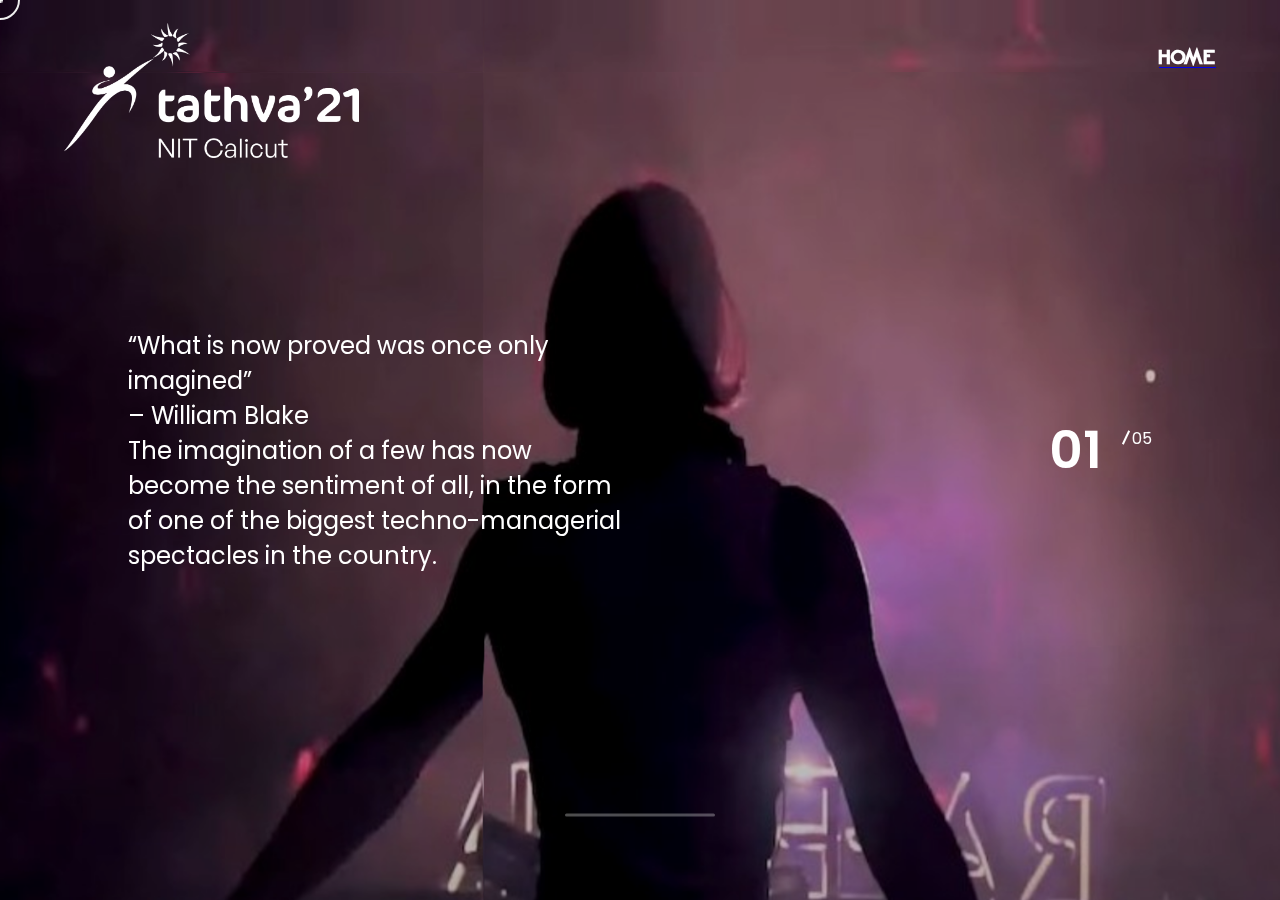
==== index.html @ c6cf7f23 "Rename about.html to index.html" ====
<!DOCTYPE html>
<html lang="en">
  <head>
    <meta charset="UTF-8" />
    <meta
      name="viewport"
      content="height=device-height, 
                        width=device-width, initial-scale=1.0, 
                        minimum-scale=1.0, maximum-scale=1.0, 
                        user-scalable=no, target-densitydpi=device-dpi"
    />
    <meta http-equiv="X-UA-Compatible" content="ie=edge" />
    <meta name="Author" content="Sanandh Kumar M" />
    <link
      rel="shortcut icon"
      href="assets/favicon.png"
      style="transform: scale(2)"
      type="image/x-icon"
    />

    <title>About | Tathva 2020</title>
    <!--Main Style Css-->
    <link rel="stylesheet" href="css/about.css" />
    <!--FONTAWESOME-->
    <link
      rel="stylesheet"
      href="https://cdnjs.cloudflare.com/ajax/libs/font-awesome/5.15.3/css/all.min.css"
      integrity="sha512-iBBXm8fW90+nuLcSKlbmrPcLa0OT92xO1BIsZ+ywDWZCvqsWgccV3gFoRBv0z+8dLJgyAHIhR35VZc2oM/gI1w=="
      crossorigin="anonymous"
    />
  </head>

  <body class="smooth-scroll">
    <!--CUSTOM CURSOR START-->
    <div id="custom-cursor">
      <div id="cursor-outer">
        <div id="cursor-loading"></div>
      </div>

      <div id="cursor-inner"></div>
    </div>
    <!--CUSTOM CURSOR END-->

    <!--MAIN START-->
    <div id="main">
      <div class="ct-main-content ct-index">
        <!--HEADER START-->
        <header>
          <div class="logo-container">
            <a href="https://tathva.org" id="logo" class="cursor-link">
              <img
                src="assets/tathva_logo_white.png"
                alt="Tathva Logo"
                style="margin-top: 60px"
              />
            </a>
          </div>
          <a href="https://tathva.org"
            ><h3 class="cursor-link" style="pointer-events: all">HOME</h3></a
          >
        </header>
        <!--HEADER END-->

        <div id="scroll-content"></div>

        <!--PAGE CONTENT START-->
        <div class="page-content">
          <!--PIXI SLIDER START-->
          <div id="pixi-slider">
            <div class="slider-wrapper">
              <!--SLIDER ITEM-->
              <div class="slider-item">
                <div class="slide-image">
                  <img
                    src="assets/About-1.jpeg"
                    crossorigin="anonymous"
                    class="slide-item__image"
                    alt="Tathva Image"
                  />
                </div>

                <div class="slide-content">
                  <div class="slide-content-inner">
                    <!-- <h2 class="item-title" data-splitting >Redefining Technology </h2> -->
                    <div class="item-cat" style="font-size: 24px">
                      “What is now proved was once only imagined”
                      <br />
                      – William Blake
                      <br />
                      The imagination of a few has now become the sentiment of
                      all, in the form of one of the biggest techno-managerial
                      spectacles in the country.
                    </div>
                  </div>
                </div>
              </div>

              <!--SLIDER ITEM-->
              <div class="slider-item">
                <div class="slide-image">
                  <img
                    src="assets/2.jpeg"
                    crossorigin="anonymous"
                    class="slide-item__image"
                    alt="Tathva Image"
                  />
                </div>
                <div class="slide-content">
                  <div class="slide-content-inner">
                    <h2 class="item-title" data-splitting>Our Origin</h2>
                    <div class="item-cat">
                      Since its inception in 2000, Tathva transformed from an
                      intra-college fest into a larger framework that coalesced
                      many contests, demonstrations and exhibitions by 2002. In
                      2007, the fest transformed to encompass technology and
                      management and thereby grew by leaps and bounds
                    </div>
                  </div>
                </div>
              </div>

              <!--SLIDER ITEM-->
              <div class="slider-item">
                <div class="slide-image">
                  <img
                    src="assets/3.jpeg"
                    crossorigin="anonymous"
                    class="slide-item__image"
                    alt="Tathva Image"
                  />
                </div>
                <div class="slide-content">
                  <div class="slide-content-inner">
                    <h2 class="item-title" data-splitting>Our Mission</h2>
                    <div class="item-cat">
                      Tathva aims to instil within the student community the
                      passion for knowledge, the courage for innovation and the
                      determination to succeed by providing them with a platform
                      to realise their ideas and propel their growth.
                    </div>
                  </div>
                </div>
              </div>

              <!--SLIDER ITEM-->
              <div class="slider-item">
                <div class="slide-image">
                  <img
                    src="assets/4.jpg"
                    crossorigin="anonymous"
                    class="slide-item__image"
                    alt="Tathva Image"
                  />
                </div>

                <div class="slide-content">
                  <div class="slide-content-inner">
                    <h2 class="item-title" data-splitting>Our Reach</h2>
                    <div class="item-cat">
                      With a staggering 300,000+ website hits, a phenomenal
                      footfall of nearly 35,000 individuals, public relations
                      with over 1200 colleges throughout the country our reach
                      lives up to the legacy of our name.
                    </div>
                  </div>
                </div>
              </div>

              <!--SLIDER ITEM-->
              <div class="slider-item">
                <div class="slide-image">
                  <img
                    src="assets/5.jpeg"
                    crossorigin="anonymous"
                    class="slide-item__image"
                    alt="Tathva Image"
                  />
                </div>

                <div class="slide-content">
                  <div class="slide-content-inner">
                    <h2 class="item-title" data-splitting>Our Motto</h2>
                    <div class="item-cat">
                      We believe that “Anything sufficiently revolutionary is
                      equivalent to being magical” and we make that magic happen
                      every year at Tathva through our humble efforts.
                    </div>
                  </div>
                </div>
              </div>
            </div>

            <!--PIXI SLIDER NAVIGATION START-->
            <div class="arrows-wrap">
              <div
                class="slider-nav slider-nav--prev parallax-wrap"
                data-nav="previous"
              >
                <div class="parallax-icon">
                  <i class="fas fa-chevron-left"></i>
                </div>
              </div>
              <div
                class="slider-nav slider-nav--next parallax-wrap"
                data-nav="next"
              >
                <div class="parallax-icon">
                  <i class="fas fa-chevron-right"></i>
                </div>
              </div>
              <div class="progress-bar">
                <div class="progress"></div>
              </div>
            </div>
            <!--PIXI SLIDER NAVIGATION END-->

            <div id="canvas-container"></div>
          </div>
          <!--PIXI SLIDER END-->
        </div>
        <!--PAGE CONTENT END-->
      </div>
    </div>
    <!--MAIN END-->

    <!--SCRIPT-->
    <script src="assets/vendor/jquery.min.js"></script>
    <script src="assets/vendor/plugins.min.js"></script>
    <script src="assets/js/main.js"></script>
  </body>
</html>
---- css/about.css ----
@import url("https://fonts.googleapis.com/css2?family=Poppins&display=swap");
@font-face {
  font-family: boldkei;
  src: url("../assets/font/Bold\ Kei.ttf");
}
* {
  -webkit-box-sizing: border-box;
  box-sizing: border-box;
  padding: 0;
  margin: 0;
  list-style: none !important;
  outline: none !important; 
}

*:after, *:before {
  -webkit-box-sizing: border-box;
  box-sizing: border-box; }

h1,
h2,
h3,
h4,
h5,
h6 {
  margin: 0;
  padding: 0; }

i, em {
  font-style: normal; }


html, body {
  height: 100%;
  width: 100%;
 }

body {
  background-color: #1e1e1e;
  color: #fff;
  font-family: 'Poppins', sans-serif;
  overflow-x: hidden; }

h1, h2, h3, h4, h5, h6 {
  color: #fff;
  font-weight: 600; }

h3 {
  line-height: 42px; }

/* p {
  font-size: 16px;
  line-height: 28px;
  color: #8f8f8f; } */

img {
  border: 0 none;
  max-width: 100%;
  vertical-align: middle;
  height: auto; 
}



/*============ 2. Helper Css ============*/
/* Common Css */
.main-btn {
  text-decoration: none;
  border: 1px solid rgba(255, 255, 255, 0.3);
  letter-spacing: 1px;
  font-weight: 600;
  color: #000;
  padding: 10px 20px;
  font-size: 14px;
  text-transform: uppercase;
  -webkit-transition: all .5s ease;
  -o-transition: all .5s ease;
  transition: all .5s ease;
  background-color: transparent;
  color: #fff; }
.main-btn:hover {
  background: #fff;
  color: #000;
  text-decoration: none; 
}
/* Custom Cursor Css */
#custom-cursor {
  position: absolute;
  top: 0;
  left: 0;
  width: 30px;
  height: 30px;
  pointer-events: none;
  z-index: 10000;
  cursor: none;
}
#custom-cursor #cursor-outer {
  position: fixed;
  width: 40px;
  height: 40px;
  border: 2px solid #eee;
  border-radius: 50%;
  pointer-events: none;
  -webkit-transform: translate(
    -50%,
    -50%
  );
  -ms-transform: translate(-50%, -50%);
  transform: translate(-50%, -50%);
}
#custom-cursor #cursor-loading {
  position: absolute;
  top: -10px;
  left: -10px;
  height: 56px;
  width: 56px;
  -webkit-animation: circ-anim 0.7s
    linear infinite;
  animation: circ-anim 0.7s linear
    infinite;
  display: none;
  border-width: 0px;
  border-radius: 50%;
  border-top: 2px solid #fff;
  border-right: 2px solid transparent;
}
#custom-cursor #cursor-inner {
  position: fixed;
  height: 5px;
  width: 5px;
  border-radius: 50%;
  background-color: #fff;
  -webkit-transform: translate3d(
    -50%,
    -50%,
    1px
  );
  transform: translate3d(
    -50%,
    -50%,
    1px
  );
}

@-webkit-keyframes circ-anim {
  from {
    -webkit-transform: rotate(0);
    transform: rotate(0);
  }
  to {
    -webkit-transform: rotate(360deg);
    transform: rotate(360deg);
  }
}

@keyframes circ-anim {
  from {
    -webkit-transform: rotate(0);
    transform: rotate(0);
  }
  to {
    -webkit-transform: rotate(360deg);
    transform: rotate(360deg);
  }
}

#cursor-outer i {
  font-size: 10px;
  position: absolute;
  top: 50%;
  left: 50%;
  -webkit-transform: translate(
    -50%,
    -50%
  );
  -ms-transform: translate(-50%, -50%);
  transform: translate(-50%, -50%);
}
@media only screen and  (max-width: 400px){
  #custom-cursor{
    display: none;
  }
}

.link-underline:after {
  content: "";
  display: block;
  width: 100%;
  height: 2px;
  background-color: #fff;
  margin-top: 2px; 
}

.link-underline:hover:after {
  -webkit-animation: swipe-line 1.25s cubic-bezier(0.475, 0.425, 0, 0.995) forwards;
  animation: swipe-line 1.25s cubic-bezier(0.475, 0.425, 0, 0.995) forwards; 
}

@-webkit-keyframes swipe-line {
  0% {
    -webkit-transform-origin: right;
    transform-origin: right;
    -webkit-transform: scale(1);
    transform: scale(1); 
  }
  33% {
    -webkit-transform-origin: right;
    transform-origin: right;
    -webkit-transform: scaleX(0);
    transform: scaleX(0); 
  }
  66% {
    -webkit-transform-origin: left;
    transform-origin: left;
    -webkit-transform: scaleX(0);
    transform: scaleX(0); 
  }
  to {
    -webkit-transform-origin: left;
    transform-origin: left;
    -webkit-transform: scale(1);
    transform: scale(1); 
  } 
}

@keyframes swipe-line {
  0% {
    -webkit-transform-origin: right;
    transform-origin: right;
    -webkit-transform: scale(1);
    transform: scale(1); 
  }
  33% {
    -webkit-transform-origin: right;
    transform-origin: right;
    -webkit-transform: scaleX(0);
    transform: scaleX(0); 
  }
  66% {
    -webkit-transform-origin: left;
    transform-origin: left;
    -webkit-transform: scaleX(0);
    transform: scaleX(0); 
  }
  to {
    -webkit-transform-origin: left;
    transform-origin: left;
    -webkit-transform: scale(1);
    transform: scale(1); 
  } 
}

.fade-up {
  opacity: 0.01;
  -webkit-transform: translateY(80px);
  -ms-transform: translateY(80px);
  transform: translateY(80px); 
}

.smooth-scroll #scroll-content {
  position: fixed;
  top: 0;
  left: 0;
  right: 0;
  bottom: 0; 
}

.parallax-wrap {
  width: 60px;
  height: 60px;
  display: -webkit-box;
  display: -webkit-flex;
  display: -ms-flexbox;
  display: flex;
  position: relative;
  -webkit-box-pack: center;
  -webkit-justify-content: center;
  -ms-flex-pack: center;
  justify-content: center;
  -webkit-box-align: center;
  -webkit-align-items: center;
  -ms-flex-align: center;
  align-items: center;
  z-index: 10;
  cursor: pointer; 
}

.parallax-icon {
  height: 30px;
  width: 30px;
  color: #fff;
  text-align: center;
  line-height: 30px;
  font-size: 24px; 
}



/* Animation Related Css */
.text-fadeIn[data-splitting] .word {
  opacity: 0;
  -webkit-transition: all 0.4s ease-out;
  -o-transition: all 0.4s ease-out;
  transition: all 0.4s ease-out;
  -webkit-transition-delay: calc(0.05s * var(--word-index));
  -o-transition-delay: calc(0.05s * var(--word-index));
  transition-delay: calc(0.05s * var(--word-index)); }

.text-fadeIn[data-splitting].is-active .word, [data-splitting].animate .word {
  opacity: 1; }

.text-fadeInUp[data-splitting] .word {
  color: transparent;
  overflow: hidden;
  position: relative;
  line-height: 1.2em; 
}
.text-fadeInUp[data-splitting] .word:after {
  content: attr(data-word);
  position: absolute;
  top: 0;
  left: 0;
  color: #fff;
  opacity: 0;
  -webkit-transform: translateY(30px);
  -ms-transform: translateY(30px);
  transform: translateY(30px);
  -webkit-transition: all 0.4s ease-out;
  -o-transition: all 0.4s ease-out;
  transition: all 0.4s ease-out;
  -webkit-transition-delay: calc(0.05s * var(--word-index));
  -o-transition-delay: calc(0.05s * var(--word-index));
  transition-delay: calc(0.05s * var(--word-index)); 
}

.text-fadeInUp[data-splitting].is-active .word:after, [data-splitting].animate .word:after {
  opacity: 1;
  -webkit-transform: translateY(0);
  -ms-transform: translateY(0);
  transform: translateY(0); 
}

.text-fadeInDown[data-splitting] .word {
  color: transparent;
  overflow: hidden;
  position: relative;
  line-height: 1.2em; 
}
.text-fadeInDown[data-splitting] .word:after {
  content: attr(data-word);
  position: absolute;
  top: 0;
  left: 0;
  color: #fff;
  opacity: 0;
  -webkit-transform: translateY(-30px);
  -ms-transform: translateY(-30px);
  transform: translateY(-30px);
  -webkit-transition: all 0.4s ease-out;
  -o-transition: all 0.4s ease-out;
  transition: all 0.4s ease-out;
  -webkit-transition-delay: calc(0.05s * var(--word-index));
  -o-transition-delay: calc(0.05s * var(--word-index));
  transition-delay: calc(0.05s * var(--word-index)); 
}

.text-fadeInDown[data-splitting].is-active .word:after, [data-splitting].animate .word:after {
  opacity: 1;
  -webkit-transform: translateY(0);
  -ms-transform: translateY(0);
  transform: translateY(0); 
}

/* Scroll Icon Css */
.icon-scroll {
  position: relative; 
}

.icon-scroll:before {
  position: absolute;
  left: 50%; 
}

.icon-scroll {
  width: 30px;
  height: 45px;
  border: 2px solid #fff;
  border-radius: 25px;
  -webkit-transition: .5s all ease;
  -o-transition: .5s all ease;
  transition: .5s all ease; 
}
.icon-scroll:hover {
  -webkit-transform: translateY(-5px);
  -ms-transform: translateY(-5px);
  transform: translateY(-5px); 
}

.icon-scroll:before {
  position: absolute;
  content: '';
  width: 5px;
  height: 8px;
  background: #fff;
  -webkit-transform: translate(-50%, 0%);
  -ms-transform: translate(-50%, 0%);
  transform: translate(-50%, 0%);
  top: 8px;
  left: 50%;
  border-radius: 4px;
  -webkit-animation-duration: 1.5s;
  animation-duration: 1.5s;
  -webkit-animation-iteration-count: infinite;
  animation-iteration-count: infinite;
  -webkit-animation-name: scroll;
  animation-name: scroll; 
}

@-webkit-keyframes scroll {
  0% {
    opacity: 1; 
  }
  100% {
    opacity: 0;
    -webkit-transform: translate(-50%, 20px);
    transform: translate(-50%, 20px); 
  } 
}

@keyframes scroll {
  0% {
    opacity: 1; 
  }
  100% {
    opacity: 0;
    -webkit-transform: translate(-50%, 20px);
    transform: translate(-50%, 20px); 
  } 
}


/*============ Navigation ============*/
/* Header Css */
header {
  font-family: 'boldkei', sans-serif;
  max-width: 100%;
  height: 120px;
  margin: 0 auto;
  padding: 0 5% 0 5%;
  display: -webkit-box;
  display: -webkit-flex;
  display: -ms-flexbox;
  display: flex;
  -webkit-box-align: center;
  -webkit-align-items: center;
  -ms-flex-align: center;
  align-items: center;
  -webkit-box-pack: justify;
  -webkit-justify-content: space-between;
  -ms-flex-pack: justify;
  justify-content: space-between;
  position: fixed;
  top: 0;
  left: 0;
  right: 0;
  z-index: 201;
  pointer-events: none; 
}
header .logo-container {
  font-size: 28px;
  font-weight: 800;
  pointer-events: all; 
}
header .logo-container #logo img {
  height: 15vh; 
}

header .menu-burger {
  display: -webkit-box;
  display: -webkit-flex;
  display: -ms-flexbox;
  display: flex;
  -webkit-box-align: center;
  -webkit-align-items: center;
  -ms-flex-align: center;
  align-items: center;
  pointer-events: all; }
  header .menu-burger .parallax-icon {
    height: 22px; }
  header .menu-burger .burger-text {
    font-family: "boldkei", sans-serif;
    position: relative;
    padding-left: 5px;
    align-items: center;
    height: 25px;
    width: 50px; }
  header .menu-burger .text-menu, header .menu-burger .text-close {
    position: absolute;
    top: 0;
    left: 0;
    opacity: -1; }
  header .menu-burger .text-menu {
    opacity: 1; }

.burger-box {
  position: relative;
  display: inline-block;
  margin-left: 10px;
  margin-right: 5px;
  width: 30px;
  height: 22px; }

.burger-inner {
  top: 50%;
  display: block;
  margin-top: -2px;
  -webkit-transition-timing-function: cubic-bezier(0.55, 0.055, 0.675, 0.19);
  -o-transition-timing-function: cubic-bezier(0.55, 0.055, 0.675, 0.19);
  transition-timing-function: cubic-bezier(0.55, 0.055, 0.675, 0.19);
  -webkit-transition-duration: 75ms;
  -o-transition-duration: 75ms;
  transition-duration: 75ms; }

.burger-inner,
.burger-inner:after,
.burger-inner:before {
  position: absolute;
  width: 30px;
  height: 3px;
  -webkit-transition-timing-function: ease;
  -o-transition-timing-function: ease;
  transition-timing-function: ease;
  -webkit-transition-duration: .15s;
  -o-transition-duration: .15s;
  transition-duration: .15s;
  -webkit-transition-property: -webkit-transform;
  transition-property: -webkit-transform;
  -o-transition-property: transform;
  transition-property: transform;
  transition-property: transform, -webkit-transform;
  border-radius: 4px;
  background-color: #fff; }

.burger-inner:after,
.burger-inner:before {
  display: block;
  content: ""; }

.burger-inner:before {
  top: -10px;
  -webkit-transition: top 75ms ease .12s, opacity 75ms ease;
  -o-transition: top 75ms ease .12s, opacity 75ms ease;
  transition: top 75ms ease .12s, opacity 75ms ease; }

.burger-inner:after {
  bottom: -10px;
  -webkit-transition: bottom 75ms ease 0.12s, -webkit-transform 75ms cubic-bezier(0.55, 0.055, 0.675, 0.19);
  transition: bottom 75ms ease 0.12s, -webkit-transform 75ms cubic-bezier(0.55, 0.055, 0.675, 0.19);
  -o-transition: bottom 75ms ease 0.12s, transform 75ms cubic-bezier(0.55, 0.055, 0.675, 0.19);
  transition: bottom 75ms ease 0.12s, transform 75ms cubic-bezier(0.55, 0.055, 0.675, 0.19);
  transition: bottom 75ms ease 0.12s, transform 75ms cubic-bezier(0.55, 0.055, 0.675, 0.19), -webkit-transform 75ms cubic-bezier(0.55, 0.055, 0.675, 0.19); }

.menu-burger.is-active .burger-inner {
  -webkit-transition-delay: .12s;
  -o-transition-delay: .12s;
  transition-delay: .12s;
  -webkit-transition-timing-function: cubic-bezier(0.215, 0.61, 0.355, 1);
  -o-transition-timing-function: cubic-bezier(0.215, 0.61, 0.355, 1);
  transition-timing-function: cubic-bezier(0.215, 0.61, 0.355, 1);
  -webkit-transform: rotate(45deg);
  -ms-transform: rotate(45deg);
  transform: rotate(45deg); }

.menu-burger.is-active .burger-inner:before {
  top: 0;
  -webkit-transition: top 75ms ease, opacity 75ms ease .12s;
  -o-transition: top 75ms ease, opacity 75ms ease .12s;
  transition: top 75ms ease, opacity 75ms ease .12s;
  opacity: 0; }

.menu-burger.is-active .burger-inner:after {
  bottom: 0;
  -webkit-transition: bottom 75ms ease, -webkit-transform 75ms cubic-bezier(0.215, 0.61, 0.355, 1) 0.12s;
  transition: bottom 75ms ease, -webkit-transform 75ms cubic-bezier(0.215, 0.61, 0.355, 1) 0.12s;
  -o-transition: bottom 75ms ease, transform 75ms cubic-bezier(0.215, 0.61, 0.355, 1) 0.12s;
  transition: bottom 75ms ease, transform 75ms cubic-bezier(0.215, 0.61, 0.355, 1) 0.12s;
  transition: bottom 75ms ease, transform 75ms cubic-bezier(0.215, 0.61, 0.355, 1) 0.12s, -webkit-transform 75ms cubic-bezier(0.215, 0.61, 0.355, 1) 0.12s;
  -webkit-transform: rotate(-90deg);
  -ms-transform: rotate(-90deg);
  transform: rotate(-90deg); }

/* Menu Overlay Css */
#menu-overlay {
  font-family: "boldkei", sans-serif;
  position: fixed;
  top: 0;
  left: 0;
  width: 100vw;
  height: 100vh;
  z-index: 200;
  overflow: hidden;
  background-color: #1e1e1e;
  opacity: 0;
  pointer-events: none;
  -webkit-transition: opacity ease 0.4s
    0.6s;
  -o-transition: opacity ease 0.4s 0.6s;
  transition: opacity ease 0.4s 0.6s;
}
#menu-overlay.active {
  opacity: 1;
  -webkit-transition-delay: 0s;
  -o-transition-delay: 0s;
  transition-delay: 0s;
  pointer-events: all;
}

#menu-overlay .container {
  height: 100%;
  width: 100vw;
  display: -webkit-box;
  display: -webkit-flex;
  display: -ms-flexbox;
  display: flex;
  -webkit-box-align: center;
  -webkit-align-items: center;
  -ms-flex-align: center;
  align-items: center;
  position: relative;
}

#menu-overlay .content-wrapper {
  width: 100%;
  display: -webkit-box;
  display: -webkit-flex;
  display: -ms-flexbox;
  display: flex;
  -webkit-box-pack: justify;
  -webkit-justify-content: space-around;
  -ms-flex-pack: justify;
  justify-content: space-around;
  -webkit-box-align: end;
  -webkit-align-items: flex-end;
  -ms-flex-align: end;
  align-items: flex-end;
}

#menu-overlay .primary-nav li {
  overflow: hidden;
}
#menu-overlay .primary-nav li a {
  font-size: 64px;
  color: rgba(255, 255, 255, 0.65);
  font-weight: 700;
  display: block;
  -webkit-transform: translateY(100%);
  -ms-transform: translateY(100%);
  transform: translateY(100%);
  -webkit-transition: color 0.2s
      ease-in-out,
    -webkit-transform ease 0.4s 0s;
  transition: color 0.2s ease-in-out,
    -webkit-transform ease 0.4s 0s;
  -o-transition: transform ease 0.4s 0s,
    color 0.2s ease-in-out;
  transition: transform ease 0.4s 0s,
    color 0.2s ease-in-out;
  transition: transform ease 0.4s 0s,
    color 0.2s ease-in-out,
    -webkit-transform ease 0.4s 0s;
}
#menu-overlay .primary-nav li:hover a {
  color: white;
}

#menu-overlay .company-info {
  -webkit-align-self: flex-end;
  -ms-flex-item-align: end;
  align-self: flex-end;
  align-items: center;
  position: relative;
  z-index: 22;
  margin-bottom: 60px;
}

.company-info .info-email,
.company-info .info-tel,
.company-info .info-address,
.company-info .sm-links {
  -webkit-transform: translateY(-25px);
  -ms-transform: translateY(-25px);
  transform: translateY(-25px);
  opacity: 0;
  -webkit-transition: all ease 0.4s 0.3s;
  -o-transition: all ease 0.4s 0.3s;
  transition: all ease 0.4s 0.3s;
}

.company-info .info-email,
.company-info .info-tel {
  display: inline-block;
  align-items: center;
  color: #fff;
  font-size: 16px;
  margin-bottom: 20px;
}

.company-info .info-address {
  max-width: 250px;
  margin-top: 20px;
}
.company-info .info-address p {
  font-size: 16px;
}

.company-info .sm-links {
  margin-top: 35px;
}
.company-info .sm-links li {
  display: inline-block;
  margin-right: 22px;
}
.company-info .sm-links li a {
  color: #8f8f8f;
  font-size: 12px;
}

#menu-overlay.active .primary-nav li a {
  -webkit-transform: translateY(0);
  -ms-transform: translateY(0);
  transform: translateY(0);
  -webkit-transition: -webkit-transform
    ease 0.7s 0.5s;
  transition: -webkit-transform ease
    0.7s 0.5s;
  -o-transition: transform ease 0.7s
    0.5s;
  transition: transform ease 0.7s 0.5s;
  transition: transform ease 0.7s 0.5s,
    -webkit-transform ease 0.7s 0.5s;
}

#menu-overlay.active
  .company-info
  .info-email {
  -webkit-transform: translateY(0);
  -ms-transform: translateY(0);
  transform: translateY(0);
  opacity: 1;
  -webkit-transition: all ease 0.7s 1s;
  -o-transition: all ease 0.7s 1s;
  transition: all ease 0.7s 1s;
}

#menu-overlay.active
  .company-info
  .info-tel {
  -webkit-transform: translateY(0);
  -ms-transform: translateY(0);
  transform: translateY(0);
  opacity: 1;
  -webkit-transition: all ease 0.7s 1.2s;
  -o-transition: all ease 0.7s 1.2s;
  transition: all ease 0.7s 1.2s;
}

#menu-overlay.active
  .company-info
  .info-address {
  -webkit-transform: translateY(0);
  -ms-transform: translateY(0);
  transform: translateY(0);
  opacity: 1;
  -webkit-transition: all ease 0.7s 1.4s;
  -o-transition: all ease 0.7s 1.4s;
  transition: all ease 0.7s 1.4s;
}

#menu-overlay.active
  .company-info
  .sm-links {
  -webkit-transform: translateY(0);
  -ms-transform: translateY(0);
  transform: translateY(0);
  opacity: 1;
  -webkit-transition: all ease 0.7s 1.6s;
  -o-transition: all ease 0.7s 1.6s;
  transition: all ease 0.7s 1.6s;
}

/* @media only screen and (min-width: 1024px) {
    #menu-overlay .container {
      max-width: 1000px; 
    }
  } */
@media only screen and (max-width: 767px) {
  header {
    max-width: calc(100% - 40px);
  }
  #menu-overlay .content-wrapper {
    -webkit-box-pack: center;
    -webkit-justify-content: center;
    -ms-flex-pack: center;
    justify-content: center;
    align-items: center;
    flex-direction: column;
  }
  #menu-overlay
    .content-wrapper
    .primary-nav{
      margin-bottom: 30%;
    }
  #menu-overlay
    .content-wrapper
    .primary-nav
    li {
    text-align: center;
  }
  #menu-overlay
    .content-wrapper
    .primary-nav
    li
    a {
    font-size: 38px;
  }
  #menu-overlay .company-info {
    position: absolute;
    bottom: 0;
    text-align: center;
    margin-bottom: 0;
  }
  #menu-overlay .company-info .info-address {
    display: none;
  }
}
@media only screen and (max-width: 380px) {
  .burger-text {
    display: none;
  }
}


/* Footer Css */
footer p {
  font-size: 14px; }

footer .back-top {
  position: relative;
  font-size: 14px;
  top: -19px;
  right: -22px;
  color: #8f8f8f;
  text-align: right; }

footer .arrow-up {
  display: inline-block; }
  footer .arrow-up i {
    font-size: 16px;
    color: #8f8f8f; }

/*============  Index Page Css ============*/
#canvas-container {
  position: fixed;
  height: 100vh;
  min-width: 100vw;
  top: 0;
  left: 0; }
  #canvas-container:after {
    content: '';
    position: absolute;
    height: 100%;
    width: 100%;
    background: rgba(0, 0, 0, 0.2);
    bottom: 0;
    left: 0;
    pointer-events: none; }

.slider-wrapper .slider-item .slide-image {
  display: none; 
  
}



.slider-wrapper .slider-item {
  position: absolute;
  top: 50%;
  left: 10vw;
  -webkit-transform: translateY(-50%);
  -ms-transform: translateY(-50%);
  transform: translateY(-50%);
  z-index: 1; }

.slider-wrapper .slide-content .slide-content-inner {
  display: none; }

.slider-wrapper .slide-content .item-cat, .slider-wrapper .slide-content .item-link {
  opacity: 0; }

.slider-wrapper .slide-content .item-cat {
  /* text-transform: uppercase; */
  
  max-width: 500px;
  font-size: 18px;
  }

.slider-wrapper .slide-content .item-title {
  margin: 30px 0;
  font-weight: 700;
  font-size: 62px;
  font-family: 'boldkei', sans-serif;
  line-height: 72px;
  overflow: hidden; 
}

.slider-wrapper .slider-item:first-child .slide-content-inner {
  display: block; }
  .slider-wrapper .slider-item:first-child .slide-content-inner .item-cat, .slider-wrapper .slider-item:first-child .slide-content-inner .item-title, .slider-wrapper .slider-item:first-child .slide-content-inner .item-link {
    opacity: 1; }

#pixi-slider .arrows-wrap {
  position: fixed;
  bottom: 5%;
  left: 50%;
  -webkit-transform: translateX(-50%);
  -ms-transform: translateX(-50%);
  transform: translateX(-50%);
  z-index: 1;
  width: 300px; }
  #pixi-slider .arrows-wrap .slider-nav {
    width: 80px;
    height: 80px;
    float: left; }
  #pixi-slider .arrows-wrap .slider-nav--next {
    float: right; }
  #pixi-slider .arrows-wrap .progress-bar {
    position: absolute;
    top: 50%;
    left: 50%;
    -webkit-transform: translate(-50%, -50%);
    -ms-transform: translate(-50%, -50%);
    transform: translate(-50%, -50%);
    height: 3px;
    width: 150px;
    background-color: rgba(255, 255, 255, 0.3);
    border-radius: 10px; }
    #pixi-slider .arrows-wrap .progress-bar .progress {
      position: absolute;
      top: 0;
      left: 0;
      height: 3px;
      width: 0;
      background-color: #fff;
      z-index: 1;
      -webkit-transition: width 2s ease-in-out;
      -o-transition: width 2s ease-in-out;
      transition: width 2s ease-in-out; }

#pixi-slider .slider-count {
  position: absolute;
  z-index: 1;
  top: 50%;
  right: 10vw;
  -webkit-transform: translateY(-50%);
  -ms-transform: translateY(-50%);
  transform: translateY(-50%);
  pointer-events: none; }
  #pixi-slider .slider-count .current, #pixi-slider .slider-count .total {
    display: inline-block;
    position: relative; }
  #pixi-slider .slider-count .total {
    font-size: 16px;
    top: -24px; }
    #pixi-slider .slider-count .total:before {
      position: absolute;
      content: '';
      height: 15px;
      width: 2px;
      background-color: #fff;
      left: -7px;
      top: 4px;
      -webkit-transform: rotate(25deg);
      -ms-transform: rotate(25deg);
      transform: rotate(25deg); }
  #pixi-slider .slider-count .current {
    font-size: 52px;
    margin-right: 30px;
    font-weight: 600; }



/*============ 8. Mobile Responsive Css ============*/
@media only screen and (min-width: 1024px) {
  #menu-overlay .container {
    max-width: 1000px; 
  }
}

@media only screen and (max-width: 1024px) {
  .parallax-wrap {
    -webkit-transform: none !important;
    -ms-transform: none !important;
    transform: none !important; 
  }
  .parallax-wrap .parallax-icon {
    -webkit-transform: none !important;
    -ms-transform: none !important;
    transform: none !important; 
  }
  #pixi-slider .slider-wrapper .slider-item {
    left: 7vw; 
  }
  #pixi-slider .slider-count {
    right: 7vw; 
  }
}

@media only screen and (max-width: 767px) {
  header {
    max-width: calc(100% - 40px); }
  #menu-overlay .content-wrapper {
    -webkit-box-pack: center;
    -webkit-justify-content: center;
    -ms-flex-pack: center;
    justify-content: center; }
  #menu-overlay .content-wrapper .primary-nav li {
    text-align: center; 
  }
  #menu-overlay .content-wrapper .primary-nav li a {
    font-size: 48px; 
  }
  #menu-overlay .company-info {
    display: none; 
  }
  #pixi-slider .slider-wrapper .slider-item .item-title {
    margin: 20px 0;
    font-size: 42px;
    line-height: 58px; 
  }
  #pixi-slider .slider-count {
    display: none; 
  }
}

@media only screen and (max-width: 576px) {
  footer .back-top {
    top: -19px;
    right: 0px; 
  }
  footer .back-top span {
    display: none; 
  } 
}
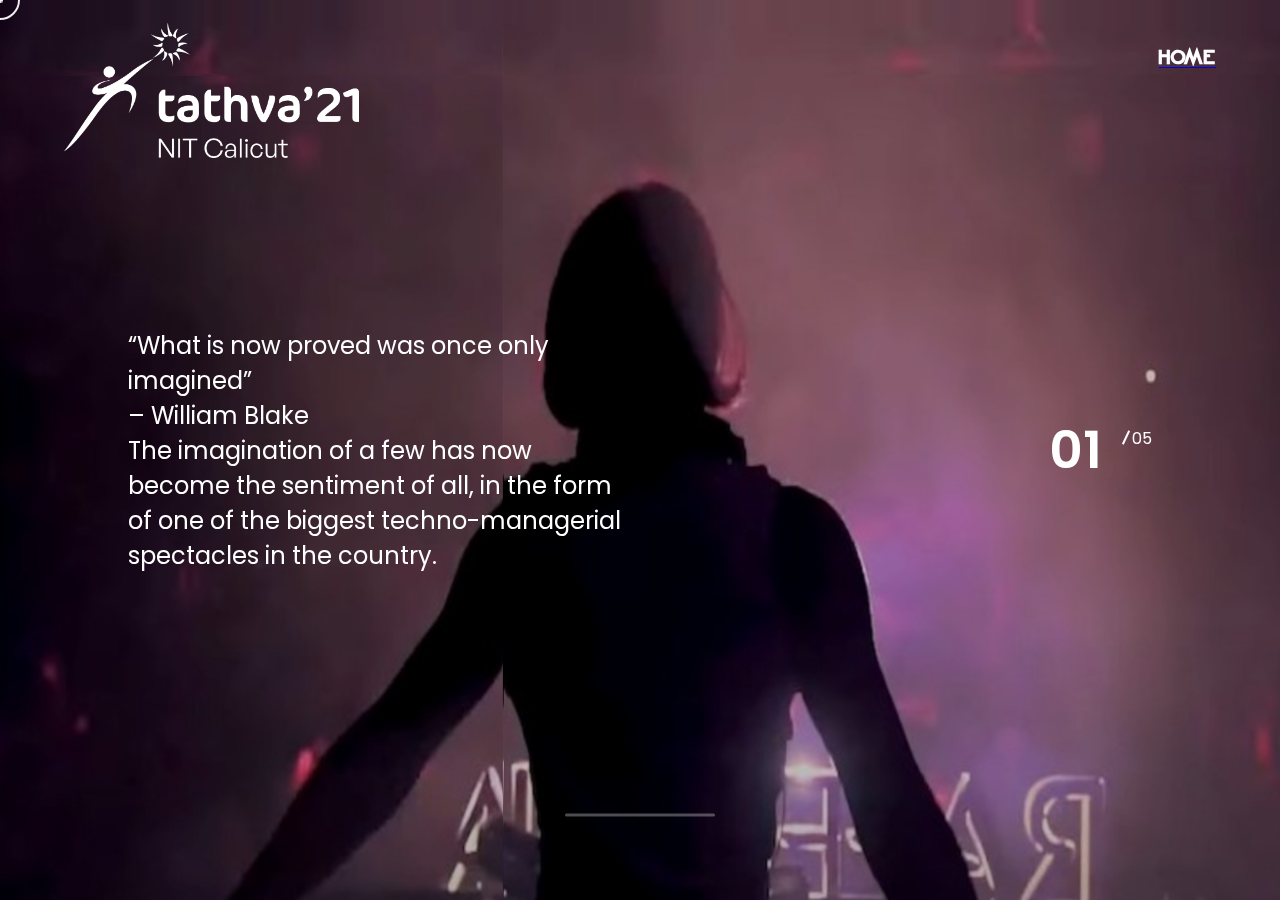
==== commit 0fa0619b: "Update index.html" ====
--- a/index.html
+++ b/index.html
@@ -18,7 +18,7 @@
       type="image/x-icon"
     />
 
-    <title>About | Tathva 2020</title>
+    <title>About | Tathva 2021</title>
     <!--Main Style Css-->
     <link rel="stylesheet" href="css/about.css" />
     <!--FONTAWESOME-->
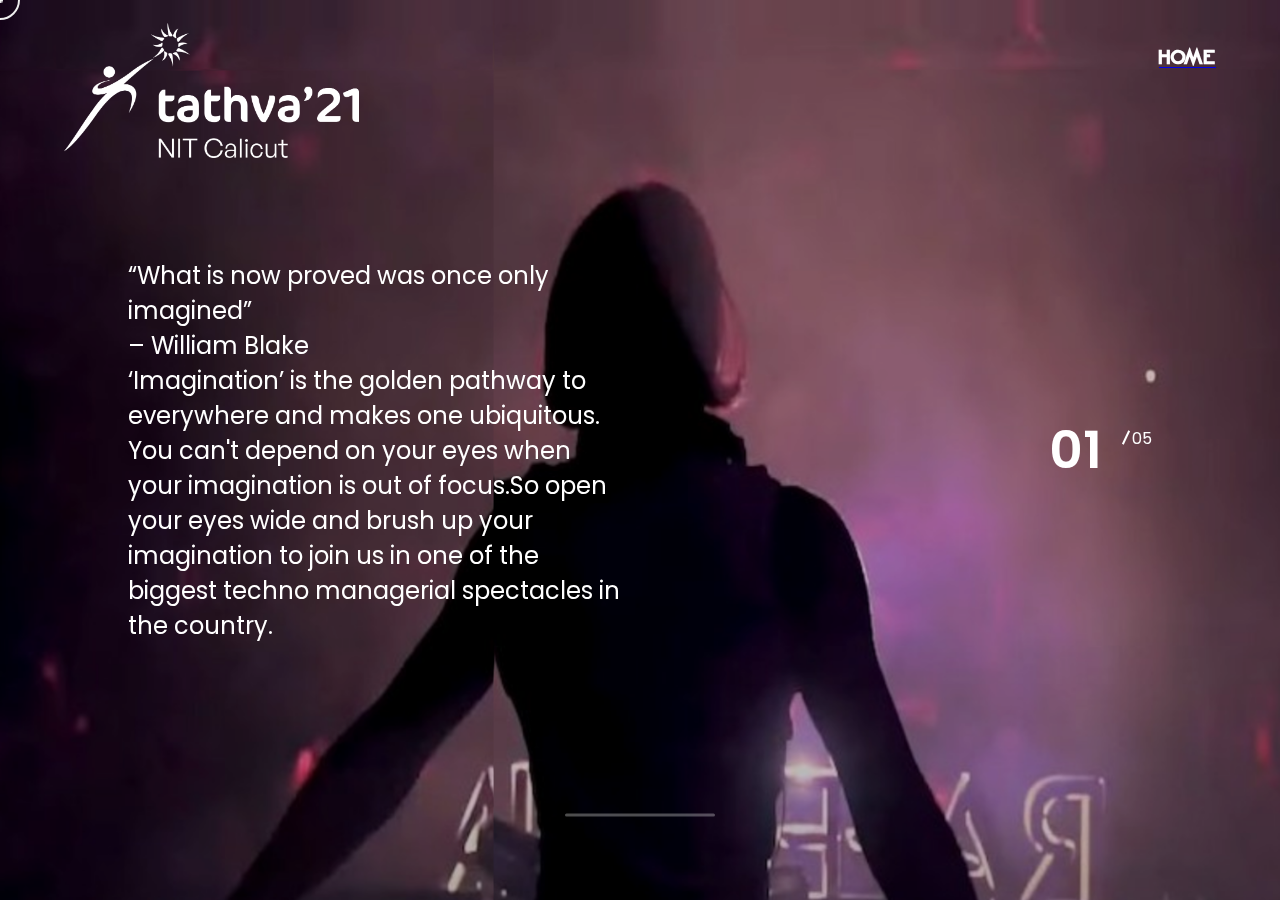
==== commit 8f28cbb2: "Update index.html" ====
--- a/index.html
+++ b/index.html
@@ -87,9 +87,11 @@
                       <br />
                       – William Blake
                       <br />
-                      The imagination of a few has now become the sentiment of
-                      all, in the form of one of the biggest techno-managerial
-                      spectacles in the country.
+                      ‘Imagination’ is the golden pathway to everywhere and
+                      makes one ubiquitous. You can't depend on your eyes when
+                      your imagination is out of focus.So open your eyes wide
+                      and brush up your imagination to join us in one of the
+                      biggest techno managerial spectacles in the country.
                     </div>
                   </div>
                 </div>
@@ -109,11 +111,12 @@
                   <div class="slide-content-inner">
                     <h2 class="item-title" data-splitting>Our Origin</h2>
                     <div class="item-cat">
-                      Since its inception in 2000, Tathva transformed from an
-                      intra-college fest into a larger framework that coalesced
-                      many contests, demonstrations and exhibitions by 2002. In
-                      2007, the fest transformed to encompass technology and
-                      management and thereby grew by leaps and bounds
+                      Tathva began its long journey in 2000 as an intra college
+                      fest. By 2002 it had transformed into a larger framework
+                      that coalesced many contests, demonstrations and
+                      exhibitions. The Fest was then revamped in 2007 to
+                      encompass technology and management and thereafter grew by
+                      leaps and bounds.
                     </div>
                   </div>
                 </div>
@@ -134,9 +137,10 @@
                     <h2 class="item-title" data-splitting>Our Mission</h2>
                     <div class="item-cat">
                       Tathva aims to instil within the student community the
-                      passion for knowledge, the courage for innovation and the
-                      determination to succeed by providing them with a platform
-                      to realise their ideas and propel their growth.
+                      passion for knowledge, courage for innovation, a catalyst
+                      to fire up their imagination and determination to succeed
+                      by providing them with a platform to realise their ideas
+                      and propel their growth.
                     </div>
                   </div>
                 </div>
@@ -157,10 +161,10 @@
                   <div class="slide-content-inner">
                     <h2 class="item-title" data-splitting>Our Reach</h2>
                     <div class="item-cat">
-                      With a staggering 300,000+ website hits, a phenomenal
-                      footfall of nearly 35,000 individuals, public relations
-                      with over 1200 colleges throughout the country our reach
-                      lives up to the legacy of our name.
+                      With a staggering 300,000+ hits, a phenomenal footfall of
+                      nearly 35,000 individuals and public relations with over
+                      1,200 colleges throughout the country, our reach lives up
+                      to the legacy of our name.
                     </div>
                   </div>
                 </div>
@@ -181,9 +185,9 @@
                   <div class="slide-content-inner">
                     <h2 class="item-title" data-splitting>Our Motto</h2>
                     <div class="item-cat">
-                      We believe that “Anything sufficiently revolutionary is
-                      equivalent to being magical” and we make that magic happen
-                      every year at Tathva through our humble efforts.
+                      We believe "Anything sufficiently revolutionary is
+                      equivalent to being magical" and we make that magic happen
+                      every year at tathva through our humble efforts.
                     </div>
                   </div>
                 </div>
